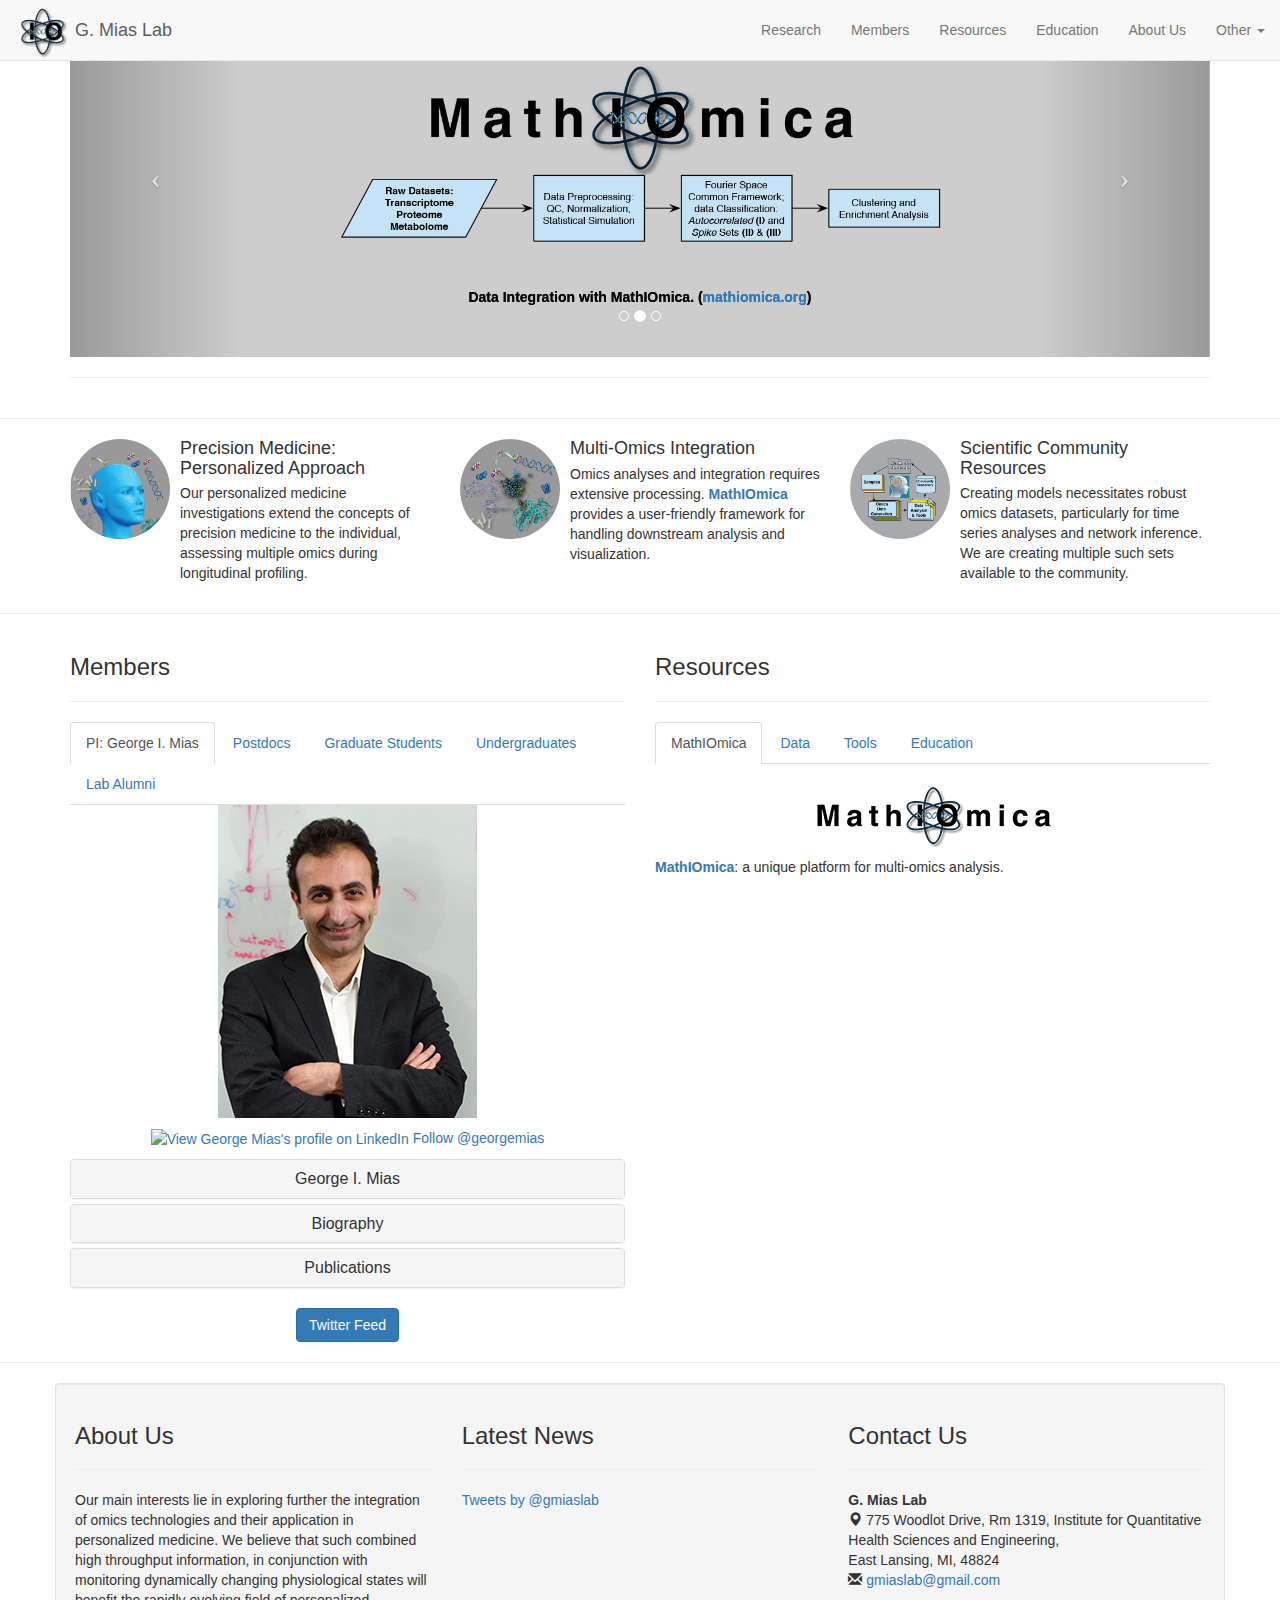
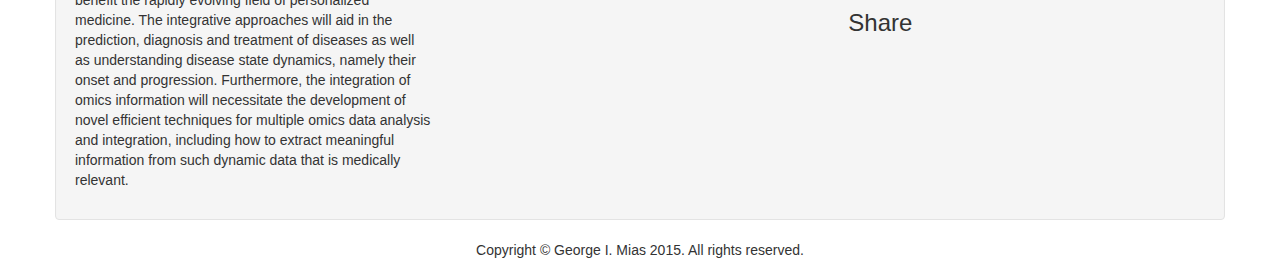
==== George_I._Mias/index.html @ 6f7d6d72 "Update2019_2" ====
<!DOCTYPE html>
<html lang="en">
<head>
<meta charset="UTF-8">
<meta http-equiv="X-UA-Compatible" content="IE=edge">
<meta name="viewport" content="width=device-width, initial-scale=1">
<!-- The above 3 meta tags *must* come first in the head; any other head content must come *after* these tags -->
<title>G. Mias Lab</title>

<!-- Bootstrap -->
<link rel="stylesheet" href="css/bootstrap.css">
<!-- Customizations -->
<link rel="stylesheet" type="text/css" href="css/bootstrap_custom.css">

<!-- HTML5 shim and Respond.js for IE8 support of HTML5 elements and media queries -->
<!-- WARNING: Respond.js doesn't work if you view the page via file:// -->
<!--[if lt IE 9]>
      <script src="https://oss.maxcdn.com/html5shiv/3.7.2/html5shiv.min.js"></script>
      <script src="https://oss.maxcdn.com/respond/1.4.2/respond.min.js"></script>
    <![endif]-->
</head>
<body>
<nav class="navbar navbar-default navbar-fixed-top">
  <div class="container-fluid"> 
    <!-- Brand and toggle get grouped for better mobile display -->
    <div class="navbar-header">
      <button type="button" class="navbar-toggle collapsed" data-toggle="collapse" data-target="#myNavbar2"> <span class="sr-only">Toggle navigation</span> <span class="icon-bar"></span> <span class="icon-bar"></span> <span class="icon-bar"></span> </button>
      <a href="#" target="_top" class="navbar-brand"><span class="icon-bar"><img src="img/GMiasLab_Logo.png" width="55" height="55" alt=""></span><span class="text-center"> G. Mias Lab </span></a> </div>
    <!-- Collect the nav links, forms, and other content for toggling -->
    <div class="collapse navbar-collapse" id="myNavbar2">
      <ul class="nav navbar-nav navbar-right">
        <li><a href="#research">Research</a></li>
        <li><a href="#members">Members</a></li>
        <li><a href="#resources">Resources</a></li>
        <li><a href="#resources">Education</a></li>
        <li><a href="#aboutus">About Us</a></li>
        <li class="dropdown"> <a href="#" class="dropdown-toggle" data-toggle="dropdown" role="button" aria-expanded="false">Other <span class="caret"></span></a>
          <ul class="dropdown-menu" role="menu">
            <li><a href="#contacts">Contacts</a></li>
            <li><a href="#labtwitter">News Feed</a></li>
            <li class="divider"></li>
            <li><a href="#mathiomicaTab">MathIOmica</a></li>
          </ul>
        </li>
      </ul>
    </div>
    <!-- /.navbar-collapse --> 
  </div>
  <!-- /.container-fluid --> 
</nav>
<div class="container" id="research">
  <div class="row">
    <div class="col-xs-12 col-sm-12 col-md-12 col-lg-12 hidden-xs">
      <div id="carousel-299058" class="carousel slide">
        <ol class="carousel-indicators">
          <li data-target="#carousel-299058" data-slide-to="0" class=""> </li>
          <li data-target="#carousel-299058" data-slide-to="1" class="active"> </li>
          <li data-target="#carousel-299058" data-slide-to="2" class=""> </li>
        </ol>
        <div class="carousel-inner">
          <div class="item"> <img src="img/PersonalizedMed.png" alt="thumb" class="img-responsive">
            <div class="carousel-caption"> Omics Integration and Personalized Medicine </div>
          </div>
          <div class="item active"> <img class="img-responsive" src="img/MathIOmica1.png" alt="thumb">
            <div class="carousel-caption"> Data Integration with MathIOmica. (<a href="https://mathiomica.org"><b>mathiomica.org</b></a>)</div>
          </div>
          <div class="item"> <img class="img-responsive" src="img//Meta3.png" alt="thumb">
            <div class="carousel-caption"> Latest: microbiome metabolomics. Sci. Rep. 5, 11589. </div>
          </div>
        </div>
        <a class="left carousel-control" href="#carousel-299058" data-slide="prev"><span class="icon-prev"></span></a> <a class="right carousel-control" href="#carousel-299058" data-slide="next"><span class="icon-next"></span></a></div>
    </div>
  </div>
  <hr>
</div>
<section>
  <hr>
</section>
<section>
  <div class="container">
    <div class="row">
      <div class="col-lg-4 col-md-4 col-sm-6 col-xs-12">
        <div class="media-object-default">
          <div class="media">
            <div class="media-left"> <a href="#"> <img class="media-object img-circle" src="img/PersonalizedMedicine.png" height="100" alt="placeholder image"></a> <br>
            </div>
            <div class="media-body">
              <h4 class="media-heading">Precision Medicine: Personalized Approach</h4>
              <p>Our personalized medicine investigations extend the concepts of precision medicine to the individual, assessing multiple omics during longitudinal profiling.</p>
            </div>
          </div>
        </div>
      </div>
      <div class="col-lg-4 col-md-4 col-sm-6 col-xs-12">
        <div class="media">
          <div class="media-left"> <a href="#"> <img class="media-object img-circle" src="img/IntegrativeOmics.png" width="100" height="100" alt="placeholder image"></a><br>
          </div>
          <div class="media-body">
            <h4 class="media-heading">Multi-Omics Integration</h4>
            <p>Omics analyses and integration requires extensive processing. <a href="https://mathiomica.org"><b>MathIOmica</b></a> provides a user-friendly framework for handling downstream analysis and visualization.</p>
          </div>
        </div>
      </div>
      <div class="col-lg-4 col-md-4 col-sm-6 col-xs-12">
        <div class="media">
          <div class="media-left"> <a href="#"> <img class="media-object img-circle" src="img/CommunityResources.png" height="100" alt="placeholder image"></a><br>
          </div>
          <div class="media-body">
            <h4 class="media-heading">Scientific Community Resources</h4>
            <p>Creating models necessitates robust omics datasets, particularly for time series analyses and network inference. We are creating multiple such sets available to the community.</p>
          </div>
        </div>
      </div>
    </div>
  </div>
</section>
<hr>
<section>
  <div class="container">
    <div class="row">
      <div class="col-lg-6" id="members">
        <h3 >Members</h3>
        <hr>
        <ul id="myTab1" class="nav nav-tabs">
          <li class="active"> <a href="#home1" data-toggle="tab"> PI: George I. Mias </a> </li>
          <li><a href="#pane2" data-toggle="tab">Postdocs</a></li>
          <li> <a href="#pane3" data-toggle="tab">Graduate Students</a> </li>
          <li> <a href="#pane4" data-toggle="tab">Undergraduates</a> </li>
          <li> <a href="#pane5" data-toggle="tab">Lab Alumni</a> </li>
        </ul>
        <div id="myTabContent1" class="tab-content">
          <div class="tab-pane fade in active" id="home1">
            <p class="text-center"><img src="img/GeorgeMias.jpg" alt=""></p>
            <p class="text-center"> <a href="https://www.linkedin.com/pub/george-mias/29/460/117"> <img src="https://static.licdn.com/scds/common/u/img/webpromo/btn_profile_bluetxt_80x15.png" width="80" height="15" border="0" alt="View George Mias's profile on LinkedIn"> </a> <a href="https://twitter.com/georgemias" class="twitter-follow-button" data-show-count="false" data-show-screen-name="false">Follow @georgemias</a> 
              <script>!function(d,s,id){var js,fjs=d.getElementsByTagName(s)[0],p=/^http:/.test(d.location)?'http':'https';if(!d.getElementById(id)){js=d.createElement(s);js.id=id;js.src=p+'://platform.twitter.com/widgets.js';fjs.parentNode.insertBefore(js,fjs);}}(document, 'script', 'twitter-wjs');</script></p>
            <div class="panel-group" id="accordion">
              <div class="panel panel-default">
                <div class="panel-heading">
                  <h4 class="panel-title text-center"> <a data-toggle="collapse" data-parent="#accordion" href="#employment">George I. Mias</a> </h4>
                </div>
                <div id="employment" class="panel-collapse collapse">
                  <div class="panel-body" >
                    <p>
                    <h4> Michigan State University</h4>
                    <h5> East Lansing, MI 48824</h5>
                    <ul>
                      <li> Chief, Division of Systems Biology (Organization of Life), Institute for Quantitative Health Science and Engineering (IQ Center)</li>
                      <li> Assistant Professor of Biochemistry and Molecular Biology </li>
                      <li> Adjunct Assistant Professor of Physics and Astronomy </li>
                      <li> Adjunct Assistant Professor of Pediatrics and Human Development </li>
                    </ul>
                    <h4>EDUCATION</h4>
                    <h5>Yale University, New Haven, CT 06520</h5>
                    <ul>
                      <li>Ph.D. in Physics, 2007 </li>
                      <li>M. Phil. in Physics, 2003 </li>
                      <li>B.S. & M.S. in Physics, 2001 (Magna Cum Laude with Distinction in Physics)</li>
                    </ul>
                    <h5>Stanford University, Palo Alto, CA 94301</h5>
                    <ul>
                      <li>Postdoctoral Scholar in Genetics 2009-2014</li>
                    </ul>
                    </p>
                  </div>
                </div>
              </div>
              <div class="panel panel-default">
                <div class="panel-heading">
                  <h4 class="panel-title text-center"> <a data-toggle="collapse" data-parent="#accordion" href="#biosketch">Biography</a> </h4>
                </div>
                <div id="biosketch" class="panel-collapse collapse">
                  <div class="panel-body">
                    <p> Professor Mias joined MSU in 2014, conducting research in Personalized Medicine and Individualized Wellness. He is currently Chief of the Division of Systems Biology (Organization of Life), at the Institute for Quantitative Health Science and Engineering (IQ Center), and an Assistant Professor of Biochemistry and Molecular Biology, an Adjunct Assistant Professor of Physics and Astronomy and of Pediatrics and Human Development. </p>
                    <p>The current research of the G.Mias lab focuses on the analysis and integration of existing (and developing) -omics technologies, their application to monitoring individuals as they transition through various physiological states, and their implementation towards personalized health. Professor Mias’ received funding through an NIH Pathway To Independence Award (K99\&amp;R00) from the National Human Genome Research Institute.  He is interested in systems medicine and particularly focusing on future implementation of personalized/precision medicine and genetics.</p>
                    <p> Prior to joining MSU, Professor Mias studied at Yale University, completing a combined BS/MS (magna cum laude with Distinction in Physics, 2001), MPhil (2003) and PhD in theoretical Physics (2007), while concentrating on statistical physics, quantum dynamics and critical phenomena. Following graduate school, he was a Lecturer/Assistant in Instruction at Yale University before joining the Laboratory of Dr. Michael Snyder as a Postdoctoral Scholar with the Department of Genetics at Stanford University. </p>
                    <p> <a class="btn btn-primary" href="img/GeorgeMias_CVi.pdf" target="_blank">Download CV</a></p>
                  </div>
                </div>
              </div>
              <div class="panel panel-default">
                <div class="panel-heading">
                  <h4 class="panel-title text-center"> <a data-toggle="collapse" data-parent="#accordion" href="#publications">Publications </a> </h4>
                </div>
                <div id="publications" class="panel-collapse collapse">
                  <div class="panel-body">
                    <ol style="list-style-type:disc; padding-right:15px; padding-top:15px; padding-bottom:15px; " >
                      <h4>Selected Publications</h4>
                      <small><b>*</b>contributed equally</small><br>
						<small><b> <sup> c </sup> </b>corresponding author</small><br>
						<small>Full Publication List in CV (see above, under Biography Section)</small>
                      <ol style="list-style-type:circle; " >
                        <li>L.R.K. Brooks and <strong>George I. Mias<sup>c </sup></strong>, <em> Streptococcus pneumoniae’s Virulence and Host Immunity: Aging, Diagnostics, and Prevention</em>, Frontiers in Immunology, <strong>9</strong>:1366 (2018)<br>
                          <a href="https://doi.org/10.3389/fimmu.2018.01366">doi:10.3389/fimmu.2018.01366</a></li>
						<li>H. Im, V. Rao, K. Sridhar, T. Mishra, R. Chen, J. Hall, Y. Zhang, L. Xiao, <strong>George I. Mias</strong>, M. P. Snyder, P.L. Greenberg<em> Distinctive Transcriptomic and Exomic Abnormalities within Myelodysplastic Syndrome Marrow Cells, </em>, Leukemia and Lymphoma, (2018)<br>
						  <a href="https://doi.org/10.1080/10428194.2018.1452210">doi:10.1080/10428194.2018.1452210</a></li>
						<li><strong>George I. Mias<sup>c </sup></strong> <em>, Mathematica for Bioinformatics: a Wolfram Language approach to Omics</em>, Springer, ISBN 978-3-319-72377-8
							<a href="https://doi.org/10.1007/978-3-319-72377-8"> doi:10.1007/978-3-319-72377-8</a></li>
					  <li> R. Roushangar and <strong>George I. Mias<sup>c </sup></strong>, <em> MathIOmica-MSViewer: A Dynamic Viewer for Mass Spectrometry Files for Mathematica</em>, Journal of Mass Spectrometry, <b>52</b>(5):315–318 (2017)<br>
                          <a href="http://dx.doi.org/10.1002/jms.3928">doi:10.1002/jms.3928</a></li>
                        <li> <strong>George I. Mias<sup> c </sup></strong>, T. Yusufaly, R. Roushangar, L.R.K. Brooks, C. Christou, <em> MathIOmica: An Integrative Platform for Dynamic Omics</em> MathIOmica: an integrative platform for dynamic omics, Scientific Reports <b>6</b> 37237, (2016)<br>
                          <a href="http://dx.doi.org/10.1038/srep37237">doi:10.1038/srep37237</a></li>
                        <li> A. Marcobal, T. Yusufaly, S. Higginbottom, M. Snyder, J.L. Sonnenburg<sup> c </sup>, <b>George I. Mias<sup> c </sup></b>, <i> Metabolome progression during early gut microbial colonization of gnotobiotic mice </i>, Scientific Reports <b>5</b>, 11589; (2015)<br>
                          <a href="http://dx.doi.org/10.1038/srep11589"> doi: 10.1038/srep11589</a></li>
                        <li>E. Kolker, V. Özdemir, L. Martens, W. Hancock, G. Anderson,…,<b>George I. Mias</b>(37/61; alphabetic order),…, G. Yandl, <i>Towards more transparent and reproducible omics studies through a common metadata checklist and data publications</i>,&nbsp;OMICS: A Journal of Integrative Biology, <b>18</b>(1): 81-85, (2014) <br>
                          <a href="http://dx.doi.org/10.1089/omi.2013.0149"> doi:10.1089/omi.2013.0149</a></li>
                        <li>M. Snyder, <b>George I. Mias</b>, L.I. Stanberry, E. Kolker, <i>Metadata checklist for the integrated personal omics study: proteomics and metabolomics experiments­</i>, OMICS: A Journal of Integrative Biology, <b>18</b>(1) p81 (2014) <br>
                          <a href="http://dx.doi.org/10.1089/omi.2013.0148"> doi:10.1089/omi.2013.0148</a></li>
                        <li> L.I. Stanberry, <b>George I. Mias</b>, W. Haynes, R. Higdon, M. Snyder, E. Kolker <i>Integrative analysis of longitudinal metabolomics data from a personal multi-omics profile,</i> Metabolites, <b>3</b>(3) p741 (2013)<br>
                          <a href="http://dx.doi.org/10.3390/metabo3030741" >doi:10.3390/metabo3030741</a></li>
                        <li> <b>George I. Mias</b>*, R. Chen*, Y. Zhang, K. Sridhar, D. Sharon, L. Xiao, H. Im, M.P. Snyder, P.L. Greenberg,&nbsp;<i>Specific Plasma Autoantibody Reactivity in Myelodysplastic Syndromes,</i> Scientific Reports <b>3</b>, 3311; (2013)<br>
                          <a href="http://dx.doi.org/10.1038/srep03311">doi.org/10.1038/srep03311</a></li>
                        <li> R. Chen, S. Giliani, G. Lanzi, <b> George I. Mias</b>, S. Lonardi, K. Dobbs, J. Manis, H. Im, J.E. Gallagher, D.H. Phanstiel, G. Euskirchen, P. Lacroute, K. Bettinger, D. Moratto, K. Weinacht, D. Montin, E. Gallo, G. Mangili, F. Porta, L.D. Notarangelo, S. Pedretti, W. Al-Herz, W. Alfahdli, A.M. Comeau, R.S. Traister, S. Pai, G. Carella, F. Facchetti, K.C. Nadeau, M. Snyder, L.D. Notarangelo,<i> Whole Exome Sequencing Identifies TTC7A Mutations for Combined Immunodeficiency with Intestinal Atresia</i>, Journal of Allergy and Clinical Immunology, <b>132</b>(3) p656 (2013)<br>
                          <a href="http://dx.doi.org/10.1016/j.jaci.2013.06.013" >doi:10.1016/j.jaci.2013.06.013</a></li>
                        <li> <b> George I. Mias</b>, M. Snyder, <i> Personal Genomes, Quantitative Dynamic Omics and Personalized Medicine</i>, Quantitative Biology <b>1</b>(1) p71 (2013) <br>
                          <u> Featured Editor Selection </u> <br>
                          <u>Cover Story; Designed Inaugural Cover and Cover Blurb</u>. <br>
                          <a href="http://dx.doi.org/10.1007/s40484-013-0005-3" title="DOI" >doi:10.1007/s40484-013-0005-3</a></li>
                        <li> S. Liu, H. Im, A. Bairoch, M. Cristofanilli, R. Chen, S.Dalton, E. Deutsch, D. Fenyo, S.Fanayan,C. 	Gates, P .Gaudet; M. Hincapie, S. Hanash, H. Kim, S. Jeong, E. Lundberg, <b> George I. Mias</b>, R. Menon, Z. Mu, E. Nice, Y. Paik, M. Uhlén, L. Wells, W. Lance, S. Wu, F. Yan, F. Zhang, Y. Zhang, M. Snyder, G. Omenn, R. Beavis, H. Ronald, W. Hancock, A Chromosome-Centric Human Proteome Project (C-HPP) to Characterize the Sets of Proteins Encoded in Chromosome 17, Journal of Proteome Research <b>12</b>(1), p45 (2013),  PMID: 23259914 <br>
                          <a href="http://dx.doi.org/doi:10.1021/pr300985j" title="DOI" >doi:10.1021/pr300985j</a> </li>
                        <li> <b> George I. Mias</b>, M. Snyder, <i> Multimodal dynamic profiling of healthy and diseased states for 	personalized healthcare</i>, Clinical Pharmacology and Therapeutics <b>93</b>, p29 (2013), PMID: 23187877 <br>
                          <a href="http://dx.doi.org/doi:10.1038/clpt.2012.204" title="DOI" >doi:10.1038/clpt.2012.204</a> </li>
                        <li> R. Chen*, <b>George I. Mias*</b>, J. Li-Pook-Than*, L. Jiang*, H.Y.K. Lam, R. Chen, E. Miriami, K.J. 	Karczewski, M. Hariharan, F.E. Dewey, Y. Cheng, M.J. Clark, H. Im, L. Habegger, S. 	Balasubramanian, M. O'Huallachain, J.T. Dudley, S. Hillenmeyer, R. Haraksingh, D. Sharon, G. Euskirchen, P. Lacroute, K. Bettinger, A.P. Boyle, M. Kasowski, F. Grubert, S. Seki, M. Garcia, M. Whirl-Carrillo, M. Gallardo, M.A. Blasco, P.L. Greenberg, P. Snyder, T.E. Klein, R.B. Altman, A.J. 	Butte, E.A. Ashley, M. Gerstein, K.C. Nadeau, H. Tang, M. Snyder,<i> Personal Omics Profiling Reveals 	Dynamic Molecular and Medical Phenotypes</i>, Cell <b>148</b>(6) , p1293  (2012), PMID:22424236 <br>
                          <a href="http://dx.doi.org/doi:10.1016/j.cell.2012.02.009" title="DOI" >doi:10.1016/j.cell.2012.02.009</a><br>
                          <u>Featured as Genome Advance of the Month by National Human Genome Research Institute (NHGRI)</u> </li>
                        <li> <b>George I. Mias<sup> c </sup></b>, Nigel R. Cooper and S. M. Girvin, <i> Quantum Noise, Scaling and Domain Formation in 	a Spinor BEC</i>, Physical Review A 77 023616 (2008) <br>
                          <a href="http://dx.doi.org/doi:10.1103/PhysRevA.77.023616" title="DOI" >doi:10.1103/PhysRevA.77.023616</a> </li>
                        <li> <b>George I. Mias<sup> c </sup></b> and S. M. Girvin, <i>Absence of Domain Wall Roughening in a Transverse-Field Ising 	Model With Long-Range Interactions</i>, Physical Review B 72, 064411 (2005) <br>
                          <a href="http://dx.doi.org/doi:10.1103/PhysRevB.72.064411" title="DOI" >doi:10.1103/PhysRevB.72.064411</a> </li>
                      </ol>
                      <br>
                     <h4>Selected Proceedings and Conferences</h4>
                      <ol style="list-style-type:circle; " >
                        <li> <b>George I. Mias</b>, H. Im, E. Mitsunaga, R. Chen R, J. Li-Pook-Than, L. Jiang, M. Snyder, <i>Network Inference, Integrative Dynamic Omics and Personalized Medicine</i>, American Society for Human Genetics 12th Annual Meeting, San Francisco, CA (2012) </li>
                        <li> <b>George I. Mias</b>, R. Chen, J. Li-Pook-Than, L. Jiang, H. Tang, M. Snyder, <i>Personalized Medicine Through Integrative Dynamic Omics </i>, Human Proteome Organization HUPO 11th Annual World Congress, Boston, MA (2012) </li>
                        <li> <b>George I. Mias*</b>, R. Chen*, J. Li-Pook-Than*, L. Jiang*, H. Lam, H. Tang, M. Snyder., <i>Personalized 	Medicine Through Integrative Dynamic Omics</i>, Biology of Genomes, Cold Spring Harbor Laboratory, NY (2012)</li>
                        <li> R. Chen*,<b>George I. Mias*</b>, J. Li-Pook-Than*, L. Jiang*, et al., <i>Integrative Personalized Omics Profiling Reveals Complex Molecular Phenotypes and Monitorable Medical Risks</i> US HUPO, San Francisco, CA, (2012). </li>
                        <li> <b>George I. Mias</b>, R. Chen.,Y. Zhang, D. Sharon, L. Xiao, K. Sridhar, M.P. Snyder, P.L. Greenberg, <i>Proteomic Screening for Plasma Autoantibody Biomarkers in MDS Using Protein Microarrays</i>, Leukemia Research 35, Supplement 1, S23, (2011) </li>
                        <li> <b>George I. Mias</b>, S. M. Girvin, <i>Bose-Einstein S=1 Spinor Condensates, Dynamics, Noise, Statistics 	and Scaling</i>, Bulletin of the American Physical Society (2007) </li>
                        <li> <b>George Mias</b>, S. Girvin,<i> Domain Walls and Roughening Transition Possibilities in a Transverse-field Ising Model with Long-range Interactions,&nbsp;</i> Bulletin of the American Physical Society (2005) </li>
                      </ol>
                      <br>
                      <h4>Internal: Yale Physics Department</h4>
                      <ol style="list-style-type:circle; " >
                        <li> <b> George I. Mias</b>, <i>Domains of Quantum Magnetism</i>, Doctoral Dissertation; (2007), ISBN 978-0-549-37286-8</li>
                        <li> <b>George I. Mias</b>, <i>Nuclear Structure:  Differences in R<sub>4/2</sub> Ratios in Isotones and Isotopes</i>,	Undergraduate thesis (2000)</li>
                      </ol>
                      <br>
                    </ol>
                  </div>
                </div>
              </div>
            </div>
            <input type="button" class="btn btn-primary center-block" data-toggle="collapse" data-target="#twitterFeed" value="Twitter  Feed">
            <!-- Collapsible Element HTML -->
            <div id="twitterFeed" class="collapse" align="center"><a class="twitter-timeline" href="https://twitter.com/georgemias" data-widget-id="656949976828919808">Tweets by @georgemias</a> <script>!function(d,s,id){var js,fjs=d.getElementsByTagName(s)[0],p=/^http:/.test(d.location)?'http':'https';if(!d.getElementById(id)){js=d.createElement(s);js.id=id;js.src=p+"://platform.twitter.com/widgets.js";fjs.parentNode.insertBefore(js,fjs);}}(document,"script","twitter-wjs");</script></div>
          </div>
          <div class="tab-pane fade" id="pane2">
            <div class="row">
              <div class="col-lg-4 col-md-4 col-sm-6 col-xs-6">
                <div class="thumbnail"> <img src="img/VikasSingh.jpg" alt="Thumbnail Image 1" class="img-responsive">
                  <div class="panel panel-default">
                    <div class="panel-heading">
                      <h4 class="panel-title"> <a data-toggle="collapse" href="#collapsePD1" style="font-size:small">Vikas Singh</a> </h4>
                    </div>
                    <div id="collapsePD1" class="panel-collapse collapse">
                      <div class="panel-body">
                        <p>Vikas Singh received Ph.D. in Life Sciences from the Dept. of Molecular & Human Genetics at Banaras Hindu University, Varanasi, India in 2014.  He is currently working on experimental omics applications towards precision medicine.</p>
                      </div>
                    </div>
                  </div>
                </div>
              </div>
            </div>
          </div>
          <div class="tab-pane fade" id="pane3">
            <div class="row">
              <div class="col-lg-4 col-md-4 col-sm-6 col-xs-6">
                <div class="thumbnail"> <img src="img/LavidaBrooks.jpg" alt="Thumbnail Image 1" class="img-responsive" style="max-height:220px; min-height:220px">
                  <div class="panel panel-default">
                    <div class="panel-heading">
                      <h4 class="panel-title"> <a data-toggle="collapse" href="#collapseG1" style="font-size:small">Lavida Brooks</a> </h4>
                    </div>
                    <div id="collapseG1" class="panel-collapse collapse">
                      <div class="panel-body">
                        <p>Lavida Brooks received a B.Sc. in Biology from the University of the Virgin Islands in May 2014. She enrolled in the Michigan State University Microbiology &amp; Molecular Genetics PhD Program in the fall of 2014. Lavida is currently working on statistical methodology to process DNA and RNA sequencing data, including assessment for quality control and improvement of mapping algorithms. Lavida is supported by MSU AAGA and CNS fellowships. She is also the recipient of the Marvis Richardson Award (MMG, 2017). </p>
                      </div>
                    </div>
                  </div>
                </div>
              </div>
              <div class="col-lg-4 col-md-4 col-sm-6 col-xs-6">
                <div class="thumbnail"> <img src="img/ErenVeziroglu.jpg" alt="Thumbnail Image 1" class="img-responsive">
                  <div class="panel panel-default">
                    <div class="panel-heading">
                      <h4 class="panel-title"> <a data-toggle="collapse" href="#collapseErenV" style="font-size:small">Eren Veziroglu</a> </h4>
                    </div>
                    <div id="collapseErenV" class="panel-collapse collapse">
                      <div class="panel-body">
                        <p>Eren Veziroglu is a graduate student in Biomedical Engineering, and joined the lab in 2018. In the future, he wishes to become an academic physician. </p>
                      </div>
                    </div>
                  </div>
                </div>
              </div>
			  <div class="col-lg-4 col-md-4 col-sm-6 col-xs-6">
                <div class="thumbnail"> <img src="img/testnetwork_med.png" alt="Thumbnail Image 1" class="img-responsive" style="max-height:220px; min-height:220px">
                  <div class="panel panel-default">
                    <div class="panel-heading">
                      <h4 class="panel-title"> <a data-toggle="collapse" href="#collapseShuyue" style="font-size:small">Shuyue Xue</a> </h4>
                    </div>
                    <div id="collapseShuyue" class="panel-collapse collapse">
                      <div class="panel-body">
                        <p>Shuyue Xue is a Physics student. She joined the lab in 2019, and is co-adviced by Dr. Mias and Dr. Carlo Piermarocchi.</p>
                      </div>
                    </div>
                  </div>
                </div>
              </div>
            </div>
          </div>
          <div class="tab-pane fade" id="pane4">
            <div class="row">
              <div class="col-lg-4 col-md-4 col-sm-6 col-xs-6">
				  <div class="thumbnail"> 
					<img src="img/testnetwork_med.png" alt="Thumbnail Image 1" class="img-responsive" style="max-height:220px; min-height:220px">
                  <div class="panel panel-default">
                  <div class="panel-heading">
                  <h4 class="panel-title"> <a data-toggle="collapse" href="#collapseMBennett" style="font-size:small">Michael Bennett</a></h4>
                  </div>
                  <div id="collapseMBennett" class="panel-collapse collapse">
                  <div class="panel-body">
                  <p>Michael Bennett is a Professorial Assistant. He joined the lab in 2018, and is interested in biochemistry and medical research implementations.</p>
                  </div>
                  </div>
                  </div>
                </div>
              </div>
              <div class="col-lg-4 col-md-4 col-sm-6 col-xs-6">
                 <div class="thumbnail"> 
					<img src="img/testnetwork_med.png" alt="Thumbnail Image 1" class="img-responsive" style="max-height:220px; min-height:220px">
                  <div class="panel panel-default">
                    <div class="panel-heading">
                      <h4 class="panel-title"> <a data-toggle="collapse" href="#collapsePBhoopathi" style="font-size:small">Priyanka Bhoopathi</a> </h4>
                    </div>
                    <div id="collapsePBhoopathi" class="panel-collapse collapse">
                      <div class="panel-body">
                        <p>Priyanka Bhoopathi is a Professorial Assistant. She joined the lab in 2018.</p>
                      </div>
                    </div>
                  </div>
                </div>
              </div>
              <div class="col-lg-4 col-md-4 col-sm-6 col-xs-6">
                <div class="thumbnail"> <img src="img/Alisha.jpg" alt="Thumbnail Image 1" class="img-responsive" style="max-height:220px; min-height:220px">
                  <div class="panel panel-default">
                    <div class="panel-heading">
                      <h4 class="panel-title"> <a data-toggle="collapse" href="#collapseUG3" style="font-size:small">Alisha Ungkuldee</a> </h4>
                    </div>
                    <div id="collapseUG3" class="panel-collapse collapse">
                      <div class="panel-body">
                        <p>Alisha Ungkuldee is an undergraduate Professorial Assistant in the Honors College and Lyman Briggs Class of 2020. She hopes to continue her studies in medical school in the future.</p>
                      </div>
                    </div>
                  </div>
                </div>
              </div>
              <div class="col-lg-4 col-md-4 col-sm-6 col-xs-6">
                <div class="thumbnail"> <img src="img/testnetwork_med.png" alt="Thumbnail Image 1" class="img-responsive" style="max-height:220px; min-height:220px">
                  <div class="panel panel-default">
                    <div class="panel-heading">
                      <h5 class="panel-title"> <a data-toggle="collapse" href="#collapseUGJayna" style="font-size:small">Jayna Lenders</a> </h5>
                    </div>
                    <div id="collapseUGJayna" class="panel-collapse collapse">
                      <div class="panel-body">
                        <p>Jayna Lenders is an undergraduate Professorial Assistant in the Honors College.</p>
                      </div>
                    </div>
                  </div>
                </div>
              </div>
              <div class="col-lg-4 col-md-4 col-sm-6 col-xs-6">
                <div class="thumbnail"> <img src="img/Connor.jpg" alt="Thumbnail Image 1" class="img-responsive" style="max-height:220px; min-height:220px" >
                  <div class="panel panel-default">
                    <div class="panel-heading">
                      <h4 class="panel-title"> <a data-toggle="collapse" href="#collapseUGConSch" style="font-size:small">Connor Schury </a> </h4>
                    </div>
                    <div id="collapseUGConSch" class="panel-collapse collapse">
                      <div class="panel-body">
                        <p>Connor Schury is an undergraduate Professorial Assistant.</p>
                      </div>
                    </div>
                  </div>
                </div>
              </div>
              <div class="col-lg-4 col-md-4 col-sm-6 col-xs-6">
                <div class="thumbnail"> <img src="img/testnetwork_med.png" alt="Thumbnail Image 1" class="img-responsive" style="max-height:220px; min-height:220px">
                  <div class="panel panel-default">
                    <div class="panel-heading">
                      <h5 class="panel-title"> <a data-toggle="collapse" href="#collapseUGJennAbel" style="font-size:small">Jennifer Abel</a> </h5>
                    </div>
                    <div id="collapseUGJennAbel" class="panel-collapse collapse">
                      <div class="panel-body">
                        <p>Jenn Abel is an undergraduate Professorial Assistant in the Honors College.</p>
                      </div>
                    </div>
                  </div>
                </div>
              </div>
              <div class="col-lg-4 col-md-4 col-sm-6 col-xs-6">
                <div class="thumbnail"> <img src="img/testnetwork_med.png" alt="Thumbnail Image 1" class="img-responsive" style="max-height:220px; min-height:220px">
                  <div class="panel panel-default">
                    <div class="panel-heading">
                      <h5 class="panel-title"> <a data-toggle="collapse" href="#collapseUGMaddieV" style="font-size:small">Maddie Verlinde</a> </h5>
                    </div>
                    <div id="collapseUGMaddieV" class="panel-collapse collapse">
                      <div class="panel-body">
                        <p>Maddie Verlinde is an undergraduate Professorial Assistant in the Honors College.</p>
                      </div>
                    </div>
                  </div>
                </div>
              </div>
            </div>
          </div>
          <div class="tab-pane fade" id="pane5">
            <div class="row">
			<!-- Raeuf Roushangar-->
			  <div class="col-lg-4 col-md-4 col-sm-6 col-xs-6">
                <div class="thumbnail">
                  <div class="panel panel-default">
                    <div class="panel-heading">
                      <h4 class="panel-title"> <a data-toggle="collapse" href="#collapseRaeufR" style="font-size:small">Raeuf Roushangar</a> </h4>
                    </div>
                    <div id="collapseRaeufR" class="panel-collapse collapse">
                      <div class="panel-body">
                        <p>Raeuf Roushangar joined the lab in 2014, and in 2018 completed his dual PhD in Biochemistry, and Bioinformatics and Computational Biology, with a dissertation on "Modeling Age-Dependent Gene Expression Variability in Acute Myeloid Leukemia Using a Linear Model". Raeuf was a <a href=" https://www.pdsoros.org/meet-the-fellows/raeuf-roushangar"> Paul and Daisy Soros Fellowship</a> recipient (2015).</p>
                      </div>
                    </div>
                  </div>
                </div>
			  </div>
			<!-- Curtis Bunger-->
			  <div class="col-lg-4 col-md-4 col-sm-6 col-xs-6">
                <div class="thumbnail">
                  <div class="panel panel-default">
                    <div class="panel-heading">
                      <h4 class="panel-title"> <a data-toggle="collapse" href="#collapseCBunger" style="font-size:small">Curtis Bunger</a> </h4>
                    </div>
                    <div id="collapseCBunger" class="panel-collapse collapse">
                      <div class="panel-body">
                        <p>Curtis Bunger worked as a professorial assistant and research assistant in the lab (2014-2018). He was the recipient of a&nbsp;Larry D. Fowler Undergraduate Research Scholarship (2016) and a College of Natural Science Undergraduate Research Support Scholarship for Summer 2017.</p>
                      </div>
                    </div>
                  </div>
                </div>
			  </div>
			  <div class="col-lg-4 col-md-4 col-sm-6 col-xs-6">
                <div class="thumbnail">
                  <div class="panel panel-default">
                    <div class="panel-heading">
                      <h4 class="panel-title"> <a data-toggle="collapse" href="#collapseAGarving" style="font-size:small">Ashley Garvin</a> </h4>
                    </div>
                    <div id="collapseAGarving" class="panel-collapse collapse">
                      <div class="panel-body">
                        <p>Ashley Garvin worked as a research assistant in the lab (2016-2018), while studying Genomics and Molecular Genetics through Lyman Briggs College. She was the recipient of a daadRISE scholarship and a Dr. Frank Peabody Microbiology Student Research Fund Award (MMG, 2017).</p>
                      </div>
                    </div>
                  </div>
                </div>
              </div>
			  <div class="col-lg-4 col-md-4 col-sm-6 col-xs-6">
                <div class="thumbnail">
                  <div class="panel panel-default">
                    <div class="panel-heading">
                      <h4 class="panel-title"> <a data-toggle="collapse" href="#collapseKailinnH" style="font-size:small">Kailinn Hairston</a> </h4>
                    </div>
                    <div id="collapseKailinnH" class="panel-collapse collapse">
                      <div class="panel-body">
                        <p>Kailinn Hairston worked as an undergraduate research assistant (2017-18) at Michigan State University, starting in the lab doing research through SROP (Summer Research Opportunities Program).</p>
                      </div>
                    </div>
                  </div>
                </div>
              </div>
			  <div class="col-lg-4 col-md-4 col-sm-6 col-xs-6">
                <div class="thumbnail">
                  <div class="panel panel-default">
                    <div class="panel-heading">
                      <h4 class="panel-title"> <a data-toggle="collapse" href="#collapseKJMatthews" style="font-size:small">Kenneth Matthews</a> </h4>
                    </div>
                    <div id="collapseKJMatthews" class="panel-collapse collapse">
                      <div class="panel-body">
                        <p>Kenneth Jerome Matthews worked in the lab in the summer of 2018 as a SROP (Summer Research Opportunities Program) student.</p>
                      </div>
                    </div>
                  </div>
                </div>
              </div>
              <div class="col-lg-4 col-md-4 col-sm-6 col-xs-6">
                <div class="thumbnail">
                  <div class="panel panel-default">
                    <div class="panel-heading">
                      <h4 class="panel-title"> <a data-toggle="collapse" href="#collapseKeerth" style="font-size:small">Keerthana Byreddy</a> </h4>
                    </div>
                    <div id="collapseKeerth" class="panel-collapse collapse">
                      <div class="panel-body">
                        <p>Keerthana Byreddy worked as a professorial assistant in the lab (2015-2017).</p>
                      </div>
                    </div>
                  </div>
                </div>
              </div>             
              <div class="col-lg-4 col-md-4 col-sm-6 col-xs-6">
                <div class="thumbnail">
                  <div class="panel panel-default">
                    <div class="panel-heading">
                      <h4 class="panel-title"> <a data-toggle="collapse" href="#collapseAL5" style="font-size:small">Tahir Yusufaly</a> </h4>
                    </div>
                    <div id="collapseAL5" class="panel-collapse collapse">
                      <div class="panel-body">
                        <p>Tahir Yusufaly is a postoctoral fellow at the University of Southern California, Department of Physics and Astronomy.</p>
                      </div>
                    </div>
                  </div>
                </div>
              </div>
              <div class="col-lg-4 col-md-4 col-sm-6 col-xs-6">
                <div class="thumbnail">
                  <div class="panel panel-default">
                    <div class="panel-heading">
                      <h4 class="panel-title"> <a data-toggle="collapse" href="#collapseAL4" style="font-size:small">Hannah Rice</a> </h4>
                    </div>
                    <div id="collapseAL4" class="panel-collapse collapse">
                      <div class="panel-body">
                        <p>Hannah Rice is an undergraduate in the Honors College studying Fisheries and Wildlife with a concentration in Disease Ecology. She is interested in epidemiology and species conservation.</p>
                      </div>
                    </div>
                  </div>
                </div>
              </div>
              <div class="col-lg-4 col-md-4 col-sm-6 col-xs-6">
                <div class="thumbnail">
                  <div class="panel panel-default">
                    <div class="panel-heading">
                      <h4 class="panel-title"> <a data-toggle="collapse" href="#collapseAL3" style="font-size:small">Liz DeYoung</a> </h4>
                    </div>
                    <div id="collapseAL3" class="panel-collapse collapse">
                      <div class="panel-body">
                        <p>Liz DeYoung continues her studies in medical school at MSU.</p>
                      </div>
                    </div>
                  </div>
                </div>
              </div>
              <div class="col-lg-4 col-md-4 col-sm-6 col-xs-6">
                <div class="thumbnail">
                  <div class="panel panel-default">
                    <div class="panel-heading">
                      <h4 class="panel-title"> <a data-toggle="collapse" href="#collapseAL2" style="font-size:small">Brian Gutermuth </a> </h4>
                    </div>
                    <div id="collapseAL2" class="panel-collapse collapse">
                      <div class="panel-body">
                        <p>Brian Gutermuth &nbsp;majored in Biochemistry at MSU.</p>
                      </div>
                    </div>
                  </div>
                </div>
              </div>
              <div class="col-lg-4 col-md-4 col-sm-6 col-xs-6">
                <div class="thumbnail">
                  <div class="panel panel-default">
                    <div class="panel-heading">
                      <h4 class="panel-title"> <a data-toggle="collapse" href="#collapseAL1" style="font-size:small">Cathy Wiesner</a> </h4>
                    </div>
                    <div id="collapseAL1" class="panel-collapse collapse">
                      <div class="panel-body">
                        <p>Cathy Wiesner worked as a Lab Manager in the lab (2014-2015)</p>
                      </div>
                    </div>
                  </div>
                </div>
              </div>
            </div>
          </div>
        </div>
      </div>
      <div class="col-lg-6" id="resources">
        <h3>Resources</h3>
        <hr>
        <ul id="dataTab" class="nav nav-tabs">
          <li class="active"> <a href="#mathiomica" data-toggle="tab" id="mathiomicaTab"> MathIOmica </a> </li>
          <li><a href="#data" data-toggle="tab">Data</a></li>
          <li> <a href="#tools" data-toggle="tab">Tools</a> </li>
          <li> <a href="#educational" data-toggle="tab" id="educationalRef">Education</a> </li>
        </ul>
        <div id="dataTabContent" class="tab-content">
          <div class="tab-pane fade in active" id="mathiomica"> <br>
            <p class="text-center"><img src="img/MathiomicaLogo.png" alt=""></p>
            <p><a href="https://mathiomica.org"><strong>MathIOmica</strong></a>: a unique platform for multi-omics analysis.</p>
          </div>
          <div class="tab-pane fade" id="data">
            <div class="panel-group" id="dataSources">
              <div class="panel panel-default">
                <div class="panel-heading">
                  <h4 class="panel-title text-center"> <a data-toggle="collapse" data-parent="#dataSources" href="#iPOPdata">iPOP Pilot Study</a> </h4>
                </div>
                <div id="iPOPdata" class="panel-collapse collapse">
                  <div class="panel-body">
                    <p class="text-center"><img src="img/testnetwork_med.png" alt=""></p>
                    <p>"Personalized medicine is expected to benefit from combining genomic information with regular moni- toring of physiological states by multiple high- throughput methods. Here, we present an integrative personal omics profile (iPOP), an analysis that combines genomic, transcriptomic, proteomic, metabolomic, and autoantibody profiles from a single individual over a 14 month period. Our iPOP analysis revealed various medical risks, including type II diabetes. It also uncovered extensive, dynamic changes in diverse molecular components and biological pathways across healthy and diseased conditions. Extremely high-coverage genomic and transcriptomic data, which provide the basis of our iPOP, discovered extensive heteroallelic changes during healthy and diseased states and an unexpected RNA editing mechanism. This study demonstrates that longitudinal iPOP can be used to interpret healthy and disease states by connecting genomic information with additional dynamic omics activity."</p>
                    <p>From Personal Omics Profiling Reveals Dynamic Molecular and Medical Phenotypes
                    <hr>
                    <a href="http://www.cell.com/abstract/S0092-8674(12)00166-3" target="" name="">Cell, Volume 148, Issue 6, 1293-1307, 16 March 2012</a>
                    </p>
                    <p> The raw data for the pilot iPOP study has been made publically available as follows:</p>
                    <h4>iPOP DATA SITE</h4>
                    <p><a href="http://snyderome.stanford.edu" target="_blank" >snyderome</a> contains local repository of iPOP data</p>
                    <h4>MASS SPECTROMETRY DATA</h4>
                    <p>PEPTIDE ATLAS<br>
                      <a href="http://www.peptideatlas.org/PASS/PASS00062" > http://www.peptideatlas.org/PASS/PASS00062 </a>
                    <hr>
                    </p>
                  </div>
                </div>
              </div>
            </div>
          </div>
          <div class="tab-pane fade" id="tools">
            <p class="text-center">Coming soon!</p>
            <p>Stand-alone helper tool to aid in visualization (MathIOmica Addendum)</p>
          </div>
          <div class="tab-pane fade" id="educational">
            <div class="panel panel-default">
              <div class="panel-group" id="educationalPanels">
                <div class="panel panel-default">
                  <div class="panel-heading">
                    <h4 class="panel-title text-center"> <a data-toggle="collapse" data-parent="#educationalPanels" href="#classes">Classes</a> </h4>
                  </div>
                  <div id="classes" class="panel-collapse collapse">
                    <div class="panel-body" >
                      <div class="row">
                        <div class="col-lg-4 col-md-4 col-sm-6 col-xs-6">
                          <div class="thumbnail"> <img src="img/Classes/MMG835_16/genetics.png" alt="Thumbnail Image 1" class="img-responsive">
                            <div class="panel panel-default">
                              <div class="panel-heading">
                                <h4 class="panel-title"> <a data-toggle="collapse" href="#collapseClasses1" style="font-size:small">MMG 835 Eukaryotic Genetics</a> </h4>
                              </div>
                              <div id="collapseClasses1" class="panel-collapse collapse">
                                <div class="panel-body">
                                  <h4>Lecture Slides</h4>
                                  <p> <a class="btn btn-primary btn-responsive" href="img/Classes/MMG835_16/1_GenomeSequencingI.pdf" target="_blank">Lecture 1: Genome Sequencing I</a></p>
                                  <p> <a class="btn btn-primary btn-responsive" href="img/Classes/MMG835_16/2_GenomeSequencingII.pdf" target="_blank">Lecture 2: Genome Sequencing II</a></p>
                                  <p> <a class="btn btn-primary btn-responsive" href="img/Classes/MMG835_16/3_GenomeSequencingIII.pdf" target="_blank">Lecture 3: Genome Sequencing III</a></p>
                                  <p> <a class="btn btn-primary btn-responsive" href="img/Classes/MMG835_16/4_Arrays_Expression.pdf" target="_blank">Lecture 4: Arrays and Expression</a></p>
                                  <p> <a class="btn btn-primary btn-responsive" href="img/Classes/MMG835_16/5_RNA_Seq.pdf" target="_blank">Lecture 5: RNA Sequencing</a></p>
                                  <p> <a class="btn btn-primary btn-responsive" href="img/Classes/MMG835_16/6_ProteomicsMetabolomicsOther.pdf" target="_blank">Lecture 6: Proteomics Metabolomics and Others</a></p>
                                  <p> <a class="btn btn-primary btn-responsive" href="img/Classes/MMG835_16/7_Epigenetics.pdf" target="_blank">Lecture 7: Epigenetics</a></p>
                                  <p> <a class="btn btn-primary btn-responsive" href="img/Classes/MMG835_16/8_SystemsBioNets.pdf" target="_blank">Lecture 8: Systems Bio & Networks</a></p>
                                  <p> <a class="btn btn-primary btn-responsive" href="img/Classes/MMG835_16/9_ENCODE.pdf" target="_blank">Lecture 9: ENCODE</a></p>
                                  <p> <a class="btn btn-primary btn-responsive" href="img/Classes/MMG835_16/10_PrecisionMed.pdf" target="_blank">Lecture 10: Precision Medicine</a></p>
                                </div>
                              </div>
                            </div>
                          </div>
                        </div>
                      </div>
                    </div>
                  </div>
                </div>
                <div class="panel panel-default">
                  <div class="panel-heading">
                    <h4 class="panel-title text-center"> <a data-toggle="collapse" data-parent="#educationalPanels" href="#notesPrimers">Notes and Primers</a> </h4>
                  </div>
                  <div id="notesPrimers" class="panel-collapse collapse">
                    <div class="panel-body" >
                      <ol reversed style="list-style-type:circle; ">
						  <li><strong>George I. Mias<sup>c </sup></strong> <em>, Mathematica for Bioinformatics: a Wolfram Language approach to Omics</em>, Springer, ISBN 978-3-319-72377-8
							<a href="https://doi.org/10.1007/978-3-319-72377-8"> doi:10.1007/978-3-319-72377-8</a></li>
                        <li> <strong> George I. Mias</strong>, M. Snyder, <em> Personal Genomes, Quantitative Dynamic Omics and Personalized Medicine</em>, Quantitative Biology 1(1) (2013),<br>
                          <a href="http://dx.doi.org/10.1007/s40484-013-0005-3" title="DOI">doi:10.1007/s40484-013-0005-3</a> &nbsp; Offers examples of computational tools as an introduction to integrative dynamic omics.</li>
                      </ol>
                    </div>
                  </div>
                </div>
                <div class="panel panel-default">
                  <div class="panel-heading">
                    <h4 class="panel-title text-center"> <a data-toggle="collapse" data-parent="#educationalPanels" href="#OmicsResources">Omics Resources</a> </h4>
                  </div>
                  <div id="OmicsResources" class="panel-collapse collapse">
                    <div class="panel-body">
                      <ol reversed style="list-style-type:circle; " >
                        <li><a href="http://ms-utils.org" > ms-utils.org</a> variety of Mass Spectrometry Utilities</li>
                        <li>The <i> Tuxedo Suite </i> offers great tools for sequence analysis, such as <a href="https://github.com/BenLangmead/bowtie" >Bowtie</a>, <a href="http://tophat.cbcb.umd.edu" > TopHat</a> and <a href="http://cufflinks.cbcb.umd.edu" > Cufflinks</a>.</li>
                        <li><a href="http://www.ncbi.nlm.nih.gov/guide/all/#tools_" >NCBI tools</a></li>
                      </ol>
                    </div>
                  </div>
                </div>
                <div class="panel panel-default">
                  <div class="panel-heading">
                    <h4 class="panel-title text-center"> <a data-toggle="collapse" data-parent="#educationalPanels" href="#statCompSoftware">Statistical Computational Software</a> </h4>
                  </div>
                  <div id="statCompSoftware" class="panel-collapse collapse">
                    <div class="panel-body">
                      <ol reversed style="list-style-type:circle; " >
                        <li><a href="http://www.r-project.org" >The R Project for Statistical Computing</a></li>
                        <li><a href="http://www.mathworks.com/products/matlab/" >Mathworks Matlab</a></li>
                        <li><a href="http://www.sagemath.org" > Sage Math</a></li>
                        <li><a href="http://www.wolfram.com/mathematica/" > Mathematica</a></li>
                      </ol>
                    </div>
                  </div>
                </div>
                <div class="panel panel-default">
                  <div class="panel-heading">
                    <h4 class="panel-title text-center"> <a data-toggle="collapse" data-parent="#educationalPanels" href="#codingResources">Coding Resources</a> </h4>
                  </div>
                  <div id="codingResources" class="panel-collapse collapse">
                    <div class="panel-body">
                      <ol reversed style="list-style-type:circle; " >
                        <li><a href="https://www.enthought.com" >Enthought</a> has a great python distribution.</li>
                        <li><a href="http://www.python.org" >Python</a></li>
                        <li><a href="http://www.perl.org/get.html" >Perl</a></li>
                        <li><a href="http://stackoverflow.com" >Stack Overflow</a> has answers to a lot of programming questions.</li>
                      </ol>
                    </div>
                  </div>
                </div>
                <div class="panel panel-default">
                  <div class="panel-heading">
                    <h4 class="panel-title text-center"> <a data-toggle="collapse" data-parent="#educationalPanels" href="#physicsResources">Physics Resources</a> </h4>
                  </div>
                  <div id="physicsResources" class="panel-collapse collapse">
                    <div class="panel-body">
                      <ol reversed style="list-style-type:circle; " >
                        <li><a href="http://feynmanlectures.caltech.edu" > The Feynman Lectures on Physics</a> has Richard Feynman's fantastic pedagogical lecture notes on Physics.</li>
                      </ol>
                    </div>
                  </div>
                </div>
              </div>
            </div>
          </div>
        </div>
      </div>
    </div>
  </div>
</section>
<hr>
<div class="container well">
  <div class="row">
    <div class="col-xs-6 col-sm-6 col-lg-4 col-md-4"> <span class="text-right"> </span>
      <h3 id="aboutus">About Us</h3>
      <hr>
      <p >Our main interests lie in exploring further the integration of omics technologies and their application in personalized medicine. We believe that such combined high throughput information, in conjunction with monitoring dynamically changing physiological states will benefit the rapidly evolving field of personalized medicine. The integrative approaches will aid in the prediction, diagnosis and treatment of diseases as well as understanding disease state dynamics, namely their onset and progression. Furthermore, the integration of omics information will necessitate the development of novel efficient techniques for multiple omics data analysis and integration, including how to extract meaningful information from such dynamic data that is medically relevant. </p>
    </div>
    <div class="col-xs-6 col-sm-6 col-lg-4 col-md-4"> <span class="text-right"> </span>
      <h3 id="labtwitter">Latest News</h3>
      <hr>
      <a class="twitter-timeline" href="https://twitter.com/gmiaslab" data-widget-id="657037348656566272">Tweets by @gmiaslab</a> 
      <script>!function(d,s,id){var js,fjs=d.getElementsByTagName(s)[0],p=/^http:/.test(d.location)?'http':'https';if(!d.getElementById(id)){js=d.createElement(s);js.id=id;js.src=p+"://platform.twitter.com/widgets.js";fjs.parentNode.insertBefore(js,fjs);}}(document,"script","twitter-wjs");</script> 
    </div>
    <div class="col-xs-6 col-sm-6 col-lg-4 col-md-4"> <span class="text-right"> </span>
      <h3  id="contacts">Contact Us</h3>
      <hr>
      <address>
      <strong>G. Mias Lab</strong><br>
      <span class="glyphicon glyphicon-map-marker" aria-hidden="true"></span> 775 Woodlot Drive, Rm 1319, Institute for Quantitative Health Sciences and Engineering,<br>
      East Lansing, MI, 48824<br>
      <span class="glyphicon glyphicon-envelope" aria-hidden="true"></span> <a href="mailto:#">gmiaslab@gmail.com</a>
      </address>
      <h3> Share </h3>
      <!-- Go to www.addthis.com/dashboard to customize your tools --> 
      <script type="text/javascript" src="//s7.addthis.com/js/300/addthis_widget.js#pubid=ra-50e0a9700a2fbb0e" async="async"></script> 
      <!-- Go to www.addthis.com/dashboard to customize your tools -->
      <div class="addthis_sharing_toolbox"></div>
    </div>
  </div>
</div>
<footer class="text-center">
  <div class="container">
    <div class="row">
      <div class="col-xs-12">
        <p>Copyright © George I. Mias 2015. All rights reserved.</p>
      </div>
    </div>
  </div>
</footer>
<!-- jQuery (necessary for Bootstrap's JavaScript plugins) --> 
<script src="js/jquery-1.11.2.min.js"></script> 
<!-- Include all compiled plugins (below), or include individual files as needed --> 
<script src="js/bootstrap.min.js"></script> 
<script>
  (function(i,s,o,g,r,a,m){i['GoogleAnalyticsObject']=r;i[r]=i[r]||function(){
  (i[r].q=i[r].q||[]).push(arguments)},i[r].l=1*new Date();a=s.createElement(o),
  m=s.getElementsByTagName(o)[0];a.async=1;a.src=g;m.parentNode.insertBefore(a,m)
  })(window,document,'script','//www.google-analytics.com/analytics.js','ga');

  ga('create', 'UA-34216228-1', 'auto');
  ga('send', 'pageview');
</script>
</body>
</html>
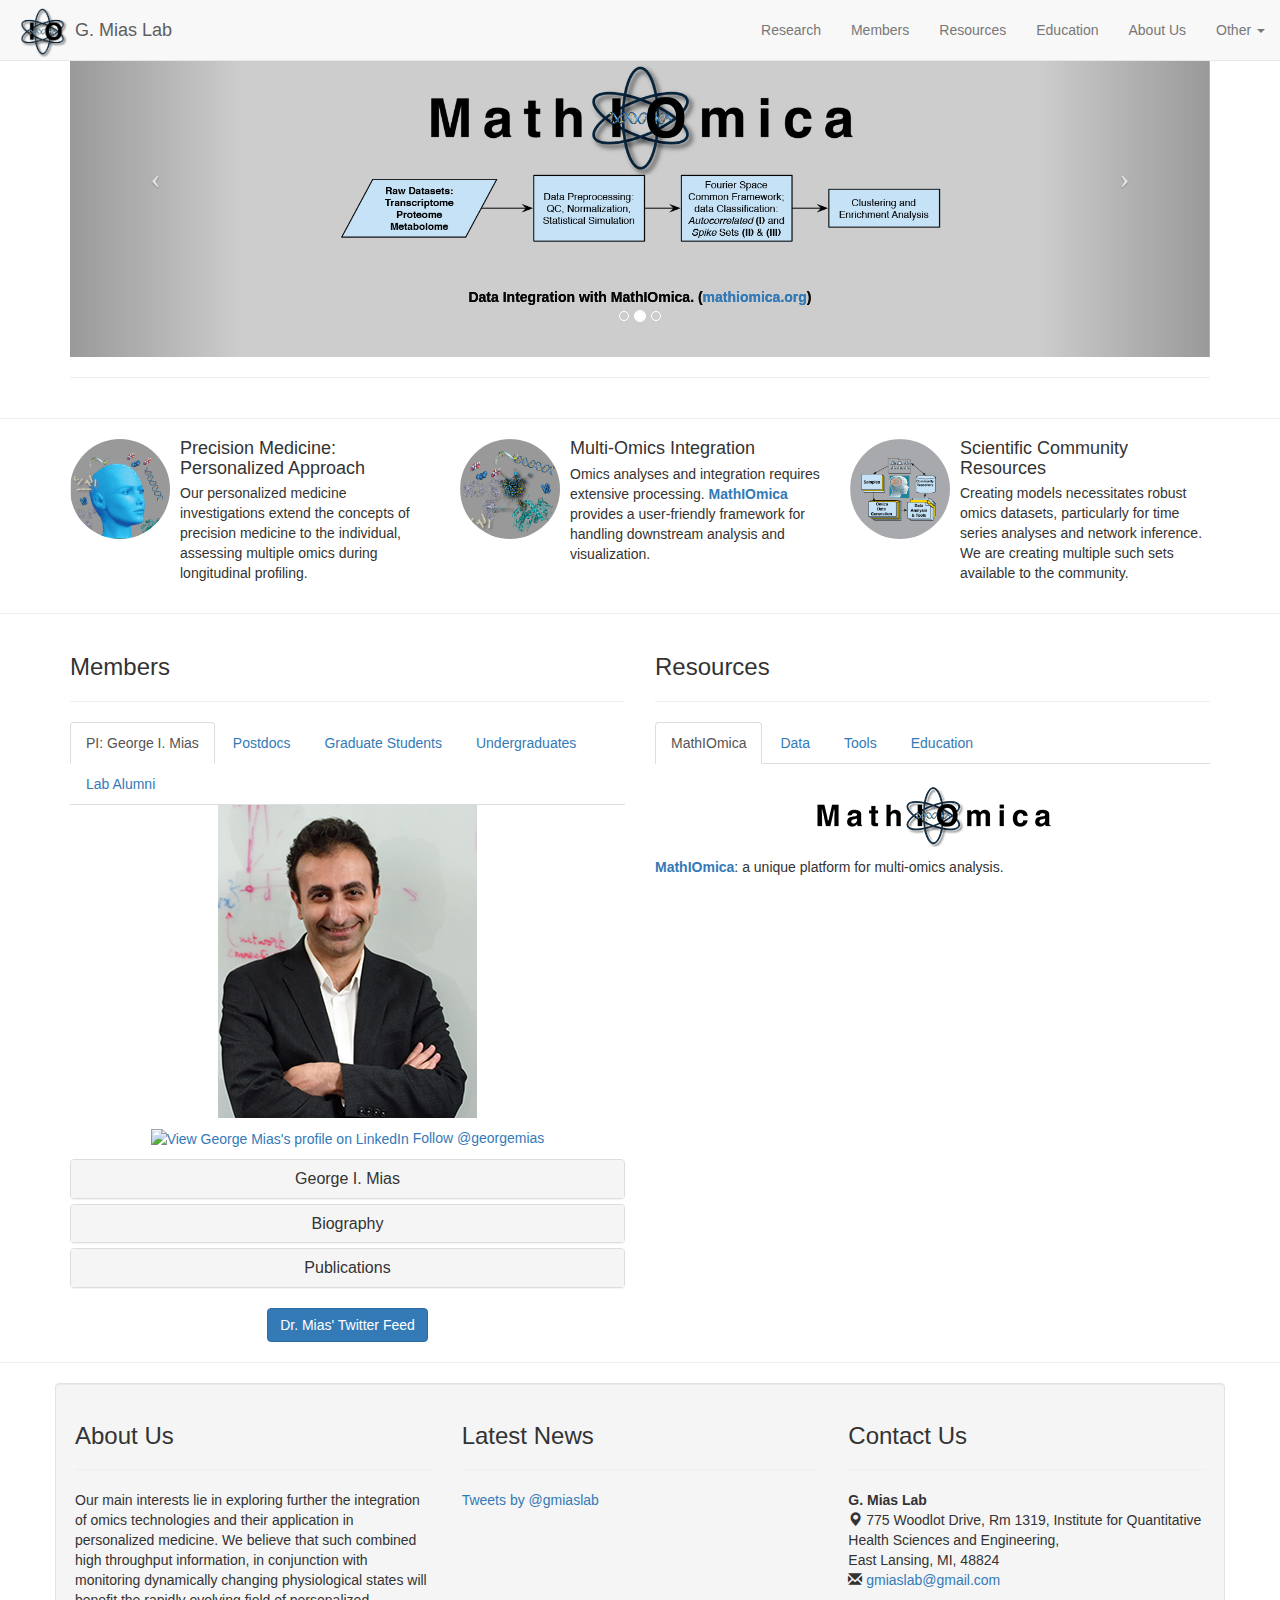
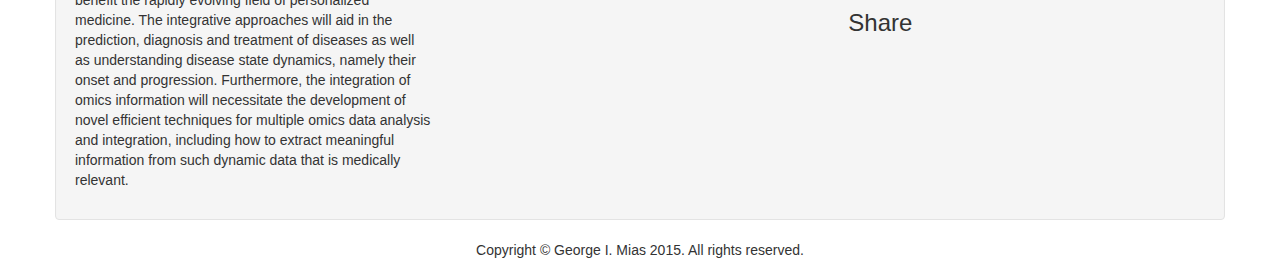
==== commit 502da22c: "Update 2019_2b" ====
--- a/George_I._Mias/index.html
+++ b/George_I._Mias/index.html
@@ -250,7 +250,7 @@
                 </div>
               </div>
             </div>
-            <input type="button" class="btn btn-primary center-block" data-toggle="collapse" data-target="#twitterFeed" value="Twitter  Feed">
+            <input type="button" class="btn btn-primary center-block" data-toggle="collapse" data-target="#twitterFeed" value="Dr. Mias' Twitter  Feed">
             <!-- Collapsible Element HTML -->
             <div id="twitterFeed" class="collapse" align="center"><a class="twitter-timeline" href="https://twitter.com/georgemias" data-widget-id="656949976828919808">Tweets by @georgemias</a> <script>!function(d,s,id){var js,fjs=d.getElementsByTagName(s)[0],p=/^http:/.test(d.location)?'http':'https';if(!d.getElementById(id)){js=d.createElement(s);js.id=id;js.src=p+"://platform.twitter.com/widgets.js";fjs.parentNode.insertBefore(js,fjs);}}(document,"script","twitter-wjs");</script></div>
           </div>
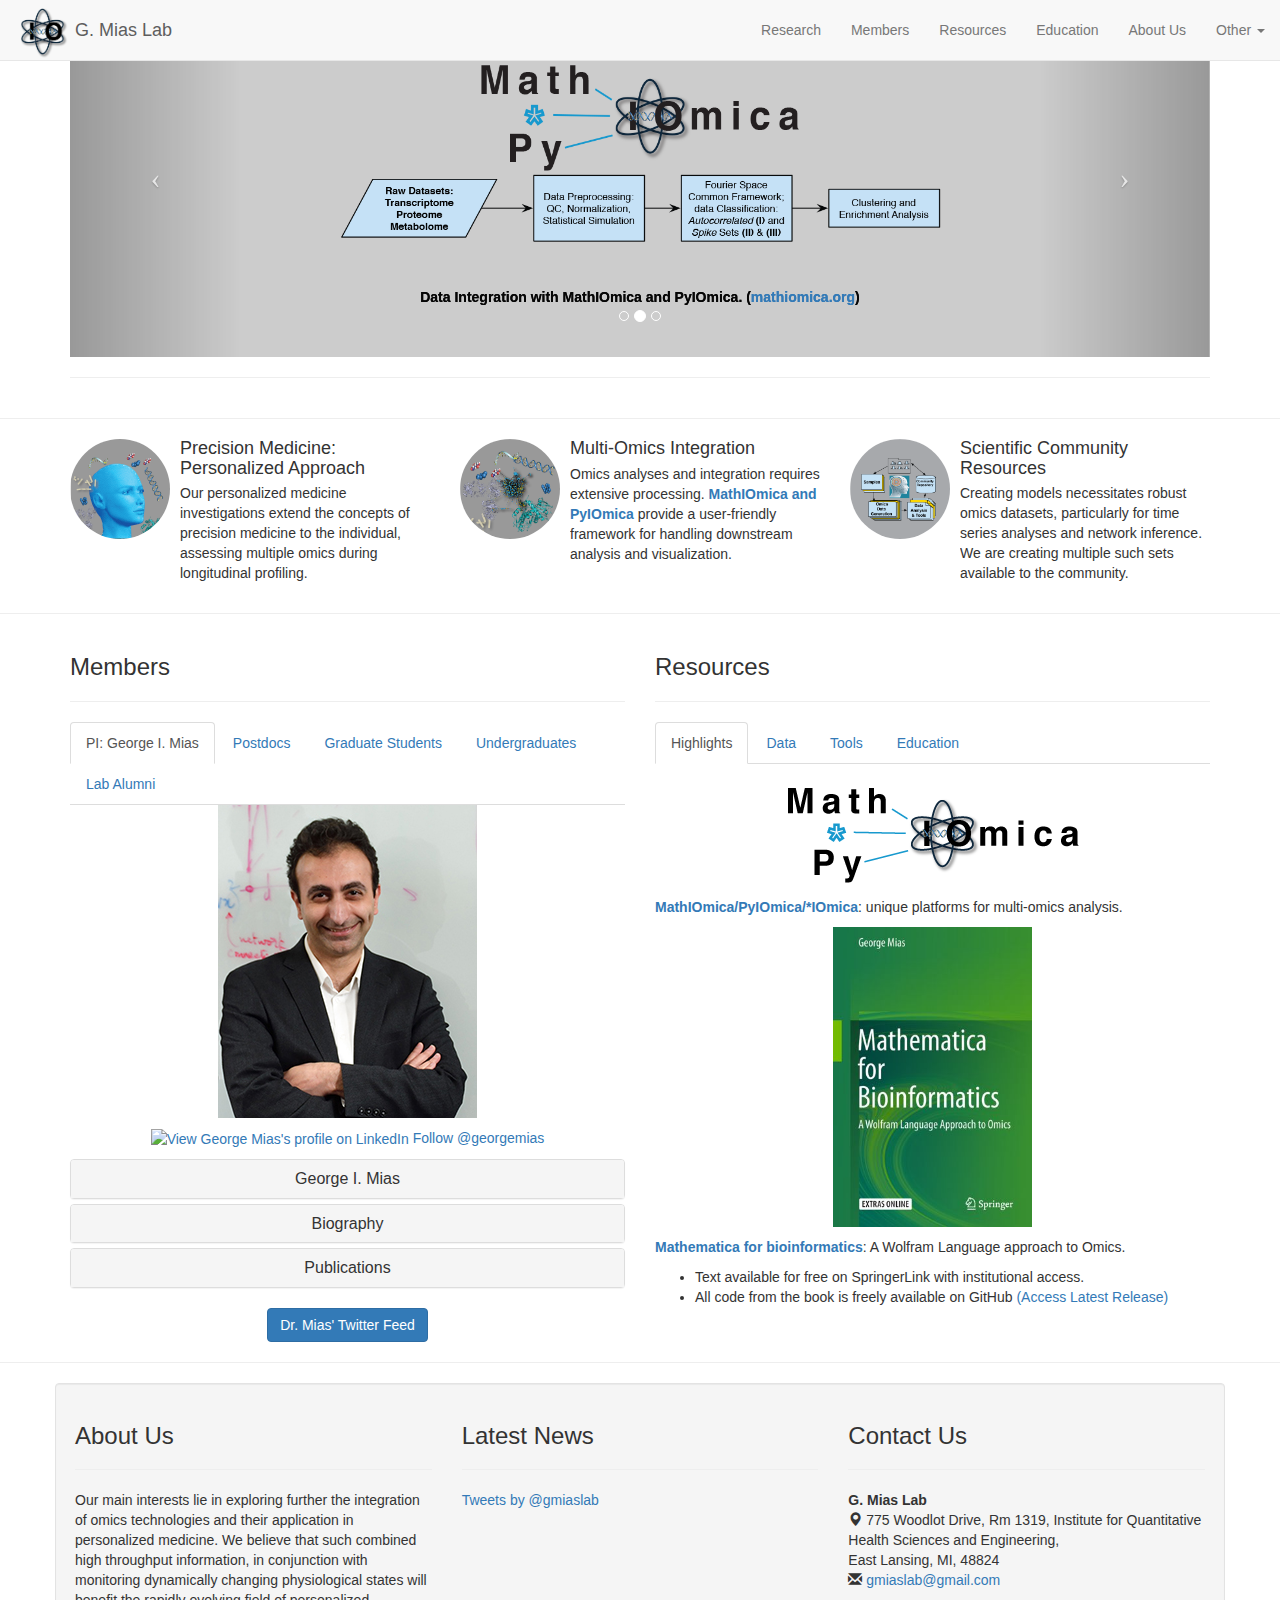
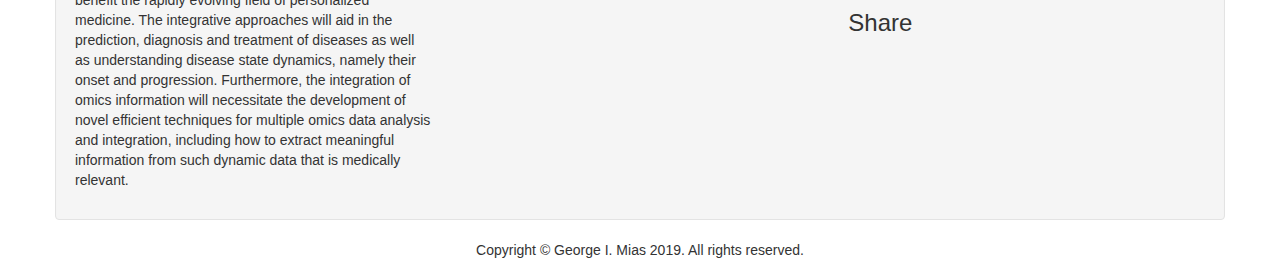
==== commit b3adf4a7: "Update July 2019" ====
--- a/George_I._Mias/index.html
+++ b/George_I._Mias/index.html
@@ -62,10 +62,10 @@
             <div class="carousel-caption"> Omics Integration and Personalized Medicine </div>
           </div>
           <div class="item active"> <img class="img-responsive" src="img/MathIOmica1.png" alt="thumb">
-            <div class="carousel-caption"> Data Integration with MathIOmica. (<a href="https://mathiomica.org"><b>mathiomica.org</b></a>)</div>
+            <div class="carousel-caption"> Data Integration with MathIOmica and PyIOmica. (<a href="https://mathiomica.org"><strong>mathiomica.org</strong></a>)</div>
           </div>
           <div class="item"> <img class="img-responsive" src="img//Meta3.png" alt="thumb">
-            <div class="carousel-caption"> Latest: microbiome metabolomics. Sci. Rep. 5, 11589. </div>
+            <div class="carousel-caption"> Microbiome metabolomics </div>
           </div>
         </div>
         <a class="left carousel-control" href="#carousel-299058" data-slide="prev"><span class="icon-prev"></span></a> <a class="right carousel-control" href="#carousel-299058" data-slide="next"><span class="icon-next"></span></a></div>
@@ -97,7 +97,7 @@
           </div>
           <div class="media-body">
             <h4 class="media-heading">Multi-Omics Integration</h4>
-            <p>Omics analyses and integration requires extensive processing. <a href="https://mathiomica.org"><b>MathIOmica</b></a> provides a user-friendly framework for handling downstream analysis and visualization.</p>
+            <p>Omics analyses and integration requires extensive processing. <a href="https://mathiomica.org"><strong>MathIOmica and PyIOmica</strong></a> provide a user-friendly framework for handling downstream analysis and visualization.</p>
           </div>
         </div>
       </div>
@@ -184,12 +184,20 @@
                 <div id="publications" class="panel-collapse collapse">
                   <div class="panel-body">
                     <ol style="list-style-type:disc; padding-right:15px; padding-top:15px; padding-bottom:15px; " >
+					  <h4> Online Profiles </h4>
+						<ol style="list-style-type:circle; " >
+							<li><a href="https://scholar.google.com/citations?hl=en&authuser=2&user=bhexC3YAAAAJ"> <strong>Google Scholar</strong></a></li>
+							<li><a href="https://www.ncbi.nlm.nih.gov/myncbi/george.mias.1/bibliography/public/"> <strong> NCBI Bibliography</strong></a></li>
+							<li><a herf="https://orcid.org/0000-0002-9083-1216"> <strong> ORCiD ID</strong></a></li>
+						</ol>
                       <h4>Selected Publications</h4>
                       <small><b>*</b>contributed equally</small><br>
 						<small><b> <sup> c </sup> </b>corresponding author</small><br>
 						<small>Full Publication List in CV (see above, under Biography Section)</small>
                       <ol style="list-style-type:circle; " >
-                        <li>L.R.K. Brooks and <strong>George I. Mias<sup>c </sup></strong>, <em> Streptococcus pneumoniae’s Virulence and Host Immunity: Aging, Diagnostics, and Prevention</em>, Frontiers in Immunology, <strong>9</strong>:1366 (2018)<br>
+                        <li>L.R.K. Brooks and <strong>George I. Mias<sup>c </sup></strong>, <em> Data-Driven Analysis of Age, Sex, and Tissue Effects on Gene Expression Variability in Alzheimer's Disease</em>, Frontiers in Neuroscience, <strong>13</strong>:392 (2019)<br>
+                          <a href="https://doi.org/10.3389/fnins.2019.00392">doi:10.3389/fnins.2019.00392</a></li>
+					  <li>L.R.K. Brooks and <strong>George I. Mias<sup>c </sup></strong>, <em> Streptococcus pneumoniae’s Virulence and Host Immunity: Aging, Diagnostics, and Prevention</em>, Frontiers in Immunology, <strong>9</strong>:1366 (2018)<br>
                           <a href="https://doi.org/10.3389/fimmu.2018.01366">doi:10.3389/fimmu.2018.01366</a></li>
 						<li>H. Im, V. Rao, K. Sridhar, T. Mishra, R. Chen, J. Hall, Y. Zhang, L. Xiao, <strong>George I. Mias</strong>, M. P. Snyder, P.L. Greenberg<em> Distinctive Transcriptomic and Exomic Abnormalities within Myelodysplastic Syndrome Marrow Cells, </em>, Leukemia and Lymphoma, (2018)<br>
 						  <a href="https://doi.org/10.1080/10428194.2018.1452210">doi:10.1080/10428194.2018.1452210</a></li>
@@ -588,7 +596,7 @@
         <h3>Resources</h3>
         <hr>
         <ul id="dataTab" class="nav nav-tabs">
-          <li class="active"> <a href="#mathiomica" data-toggle="tab" id="mathiomicaTab"> MathIOmica </a> </li>
+          <li class="active"> <a href="#mathiomica" data-toggle="tab" id="mathiomicaTab"> Highlights </a> </li>
           <li><a href="#data" data-toggle="tab">Data</a></li>
           <li> <a href="#tools" data-toggle="tab">Tools</a> </li>
           <li> <a href="#educational" data-toggle="tab" id="educationalRef">Education</a> </li>
@@ -596,7 +604,13 @@
         <div id="dataTabContent" class="tab-content">
           <div class="tab-pane fade in active" id="mathiomica"> <br>
             <p class="text-center"><img src="img/MathiomicaLogo.png" alt=""></p>
-            <p><a href="https://mathiomica.org"><strong>MathIOmica</strong></a>: a unique platform for multi-omics analysis.</p>
+            <p><a href="https://mathiomica.org"><strong>MathIOmica/PyIOmica/*IOmica</strong></a>: unique platforms for multi-omics analysis.</p>
+			  <p class="text-center"> <img src="img/MathematicaForBioinformatics.jpeg" alt="" height="300"></p>
+			  <p>  <a href="https://link.springer.com/book/10.1007%2F978-3-319-72377-8"><strong>Mathematica for bioinformatics</strong></a>: A Wolfram Language approach to Omics.
+				  <ul> 
+			  <li> 
+			  Text available for free on SpringerLink with institutional access.</li>
+			  <li>All code from the book is freely available on GitHub <a href="https://github.com/gmiaslab/MathematicaBioinformatics">(Access Latest Release)</a> </li></ul></p>
           </div>
           <div class="tab-pane fade" id="data">
             <div class="panel-group" id="dataSources">
@@ -626,9 +640,27 @@
             </div>
           </div>
           <div class="tab-pane fade" id="tools">
-            <p class="text-center">Coming soon!</p>
-            <p>Stand-alone helper tool to aid in visualization (MathIOmica Addendum)</p>
-          </div>
+			  <h4>Open Source Tools for Computation</h4>
+               	<p> Tools available on the <a href="https://github.com/gmiaslab"><strong>gmiaslab GitHub repository</strong></a>
+			  <ol style="list-style-type:circle; " >
+                        <li><strong>MathIOmica and PyIOmica</strong></li>
+			  			<ol style="list-style-type:disc">
+							<li><a href="https://mathiomica.org"> MathIOmica.org</a> Information Homepage for MathIOmica and PyIOmica</li>
+							<li><a href="https://github.com/gmiaslab/mathiomica"> MathIOmica GitHub Page</a> Multi-omics analysis tool written in the Wolfram Language</li>
+							<li><a href="https://github.com/gmiaslab/pyiomica"> PyIOmica GitHub Page</a> Multi-omics analysis tool written in Python</li>
+						  </ol>
+			  <li><strong>MathIOmica-MSViewer</strong></li>
+			  			<ol style="list-style-type:disc">
+							<li><a href="https://github.com/gmiaslab/MathIOmica-MSViewer"> MathIOmica-MSViewer GitHub Page</a> A mass spectrometry spectra viewer written in the Wolfram Language.
+								</li>
+							</ol>
+			  <li><strong>ClassificaIO</strong></li>
+			  	<ol style="list-style-type:disc">
+							<li><a href="https://github.com/gmiaslab/ClassificaIO">ClassificaIO GitHub Page</a> A GUI for Machine Learning Algorithms (Python).
+								</li>
+							</ol>
+			  	</p>
+	   	  </div>
           <div class="tab-pane fade" id="educational">
             <div class="panel panel-default">
               <div class="panel-group" id="educationalPanels">
@@ -781,7 +813,7 @@
   <div class="container">
     <div class="row">
       <div class="col-xs-12">
-        <p>Copyright © George I. Mias 2015. All rights reserved.</p>
+        <p>Copyright © George I. Mias 2019. All rights reserved.</p>
       </div>
     </div>
   </div>
